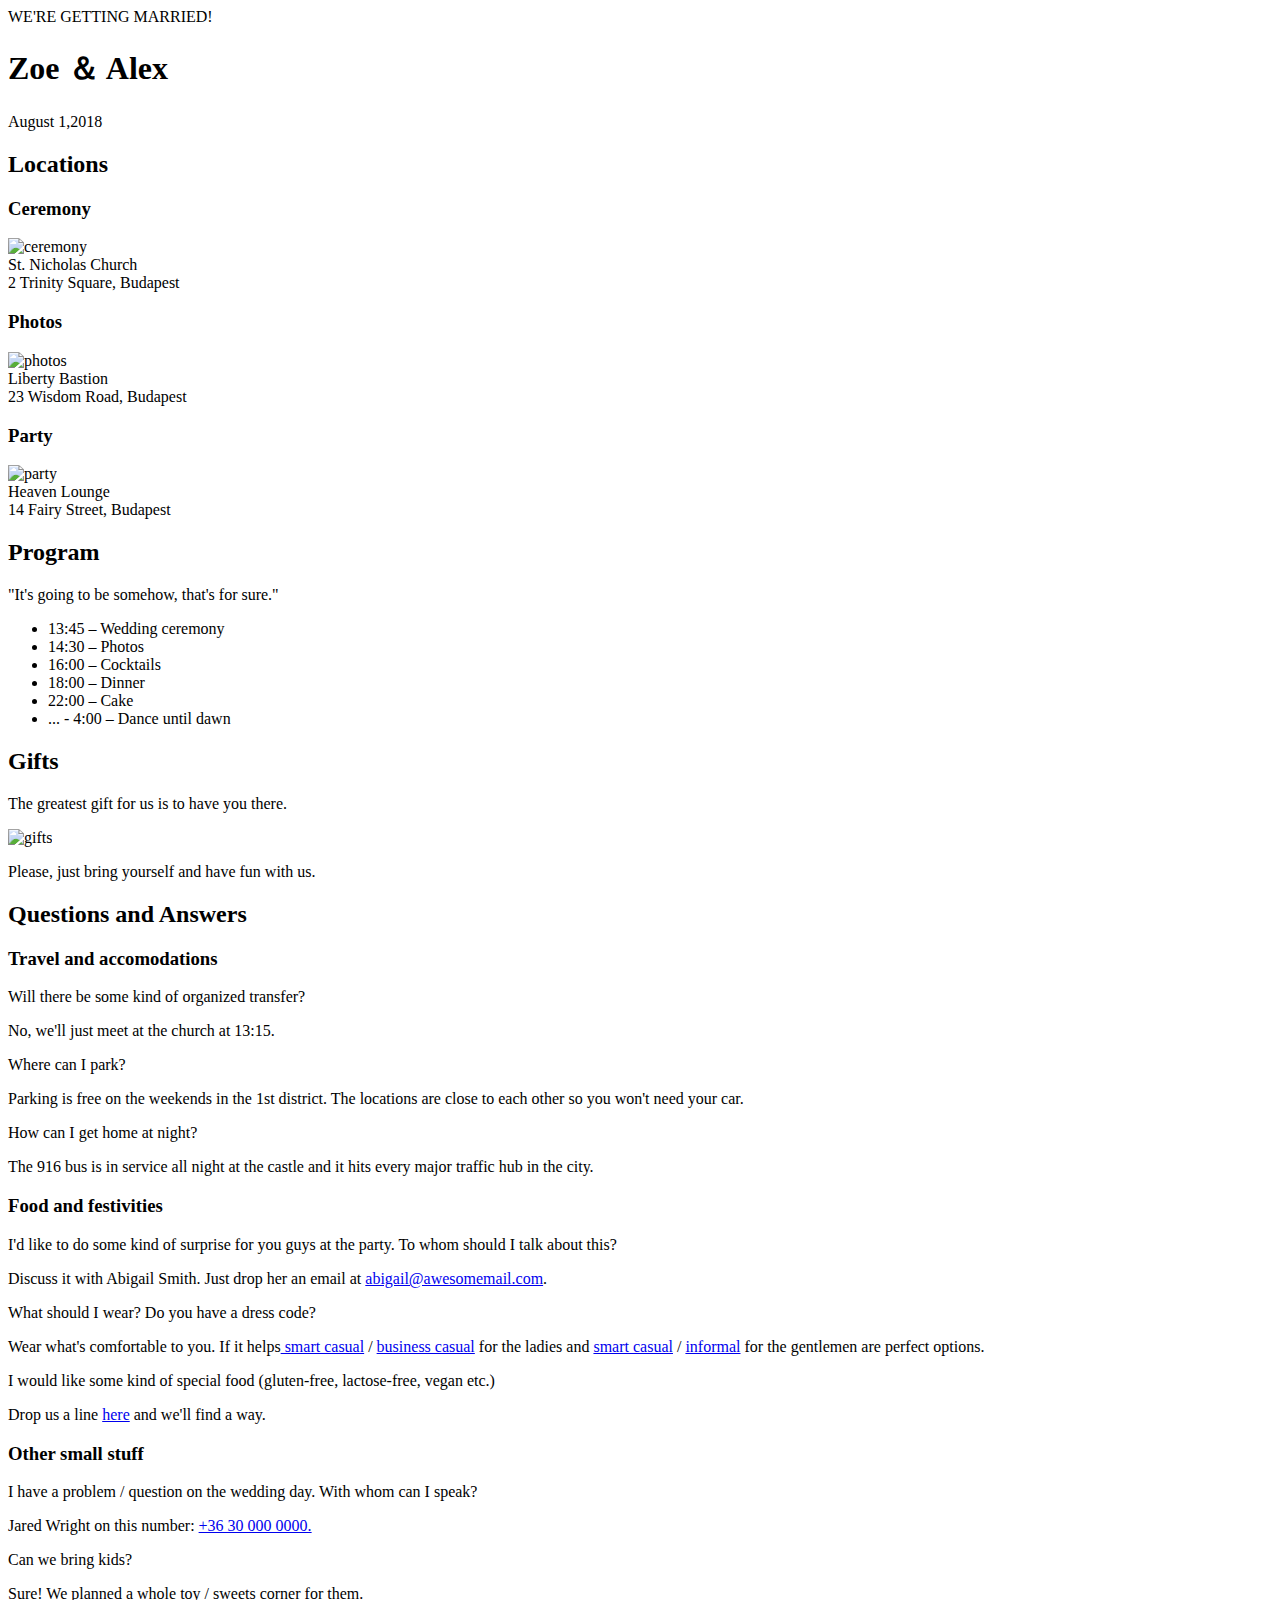
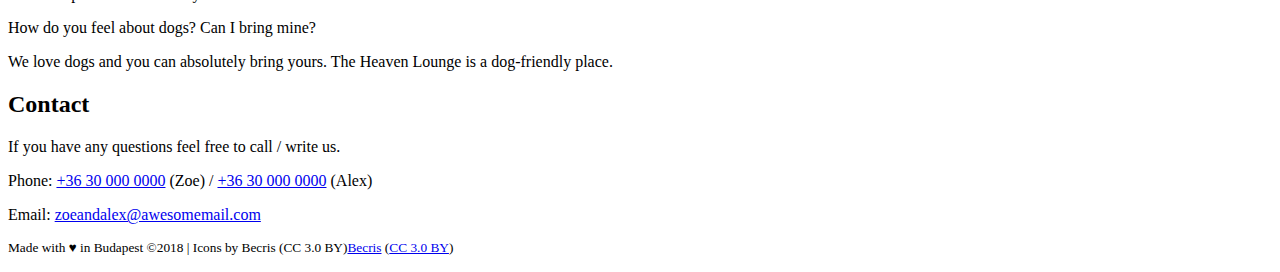
==== index.html @ 58a1e3f9 "html changes" ====
<html>
<head>
  <title>Zoe ＆ Alex</title>
  <meta charset="UTF-8">
  <meta name="viewport" content="width=device-width, initial-scale=1.0">
  <link rel="shortcut icon" type="image/x-icon" href="images/wedding-landing-favicon.png">
  <link rel="styleheet" href="https://cdnjs.cloudflare.com/ajax/libs/meyer-reset/2.0/reset.css">
  <link href="https://fonts.googleapis.com/css?family=Great+Vibes%7CMuli:400,700%7CLibre+Baskerville:300,400,700" rel="stylesheet">
  <link rel="stylesheet" type="text/css" href="css/main.css">
<body>
  <header class="cover">
    <div class="hero-text-wrapper">
      <div class="hero-text">
        <div class="tagline">WE'RE GETTING MARRIED!           </div>
        <h1>Zoe ＆ Alex</h1>
        <span class="date">August 1,2018</span>
      </div>
    </div>
  </header>
  <main>
    <section class="locations">
      <h2>Locations</h2>
      <div class="blurb">
        <h3>Ceremony</h3>
        <img src="https://codeberry-curriculum-assets.s3.eu-central-1.amazonaws.com/wsc/wedding-landing-ceremony.png" alt="ceremony">
        <div>St. Nicholas Church</div>
        <div> 2 Trinity Square, Budapest</div>
      </div>
      <div class="blurb">
        <h3>Photos</h3>
        <img src="https://codeberry-curriculum-assets.s3.eu-central-1.amazonaws.com/wsc/wedding-landing-photoshoot.png" alt="photos">
        <div>Liberty Bastion</div>
        <div>23 Wisdom Road, Budapest</div>
      </div>
      <div class="blurb">
        <h3>Party</h3>
        <img src="https://codeberry-curriculum-assets.s3.eu-central-1.amazonaws.com/wsc/wedding-landing-party.png" alt="party">
        <div>Heaven Lounge</div>
        <div>14 Fairy Street, Budapest</div>
      </div>
    </section>
    <section class="program">
      <h2>Program</h2>
      <div class="program-wrapper">
        <p>"It's going to be somehow, that's for sure."</p>
        <ul>
          <li>13:45 – Wedding ceremony</li>
          <li>14:30 – Photos</li>
          <li>16:00 – Cocktails</li>
          <li>18:00 – Dinner</li>
          <li>22:00 – Cake</li>
          <li>... - 4:00 – Dance until dawn</li>
        </ul>
      </div>
    </section>
    <section class="gifts">
      <h2>Gifts</h2>
      <p>The greatest gift for us is to have you there.</p>
      <img src="https://codeberry-curriculum-assets.s3.eu-central-1.amazonaws.com/wsc/wedding-landing-gifts.png" alt="gifts">
      <p>Please, just bring yourself and have fun with us.</p>
    </section>
    <section class="faq">
      <h2>Questions and Answers</h2>
      <div class="question-group">
        <h3>Travel and accomodations</h3>
        <p class="question">Will there be some kind of organized transfer?</p>
        <p class="answer">No, we'll just meet at the church at 13:15.</p>
        <p class="question">Where can I park?</p>
        <p class="answer">Parking is free on the weekends in the 1st district. The locations are close to each other so you won't need your car.</p>
        <p class="question">How can I get home at night?</p>
        <p class="answer">The 916 bus is in service all night at the castle and it hits every major traffic hub in the city.</p>
      </div>
      <div class="question-group">
        <h3>Food and festivities</h3>
        <p class="question">I'd like to do some kind of surprise for you guys at the party. To whom should I talk about this?</p>
        <p class="answer">Discuss it with Abigail Smith. Just drop her an email at <a href="mailto:abigail@awesomemail.com">abigail@awesomemail.com</a>.
        </p>
        <p class="question">What should I wear? Do you have a dress code?</p>
        <p class="answer">Wear what's comfortable to you. If it helps<a href="#" target="_blank"> smart casual</a> / <a href="#" target="_blank">business casual</a> for the ladies and <a href="#" target="_blank">smart casual</a> / <a href="#" target="_blank">informal</a> for the gentlemen are perfect options.</p>
        <p class="question">I would like some kind of special food (gluten-free, lactose-free, vegan etc.)</p>
        <p class="answer">Drop us a line <a href="mailto:zoeandalex@awesomemail.com">here</a> and we'll find a way.</p>
      </div>
      <div class="question-group">
        <h3>Other small stuff</h3>
        <p class="question">I have a problem / question on the wedding day. With whom can I speak?</p>
        <p class="answer">Jared Wright on this number: <a href="tel:+36300000000">+36 30 000 0000.</a><p>
        <p class="question">Can we bring kids?<p>
        <p class="answer">Sure! We planned a whole toy / sweets corner for them.<p>
        <p class="question">How do you feel about dogs? Can I bring mine?<p>
        <p class="answer">We love dogs and you can absolutely bring yours. The Heaven Lounge is a dog-friendly place.<p>
      </div>
    </section>
    <section class="contact">
      <h2>Contact</h2>
      <p>If you have any questions feel free to call / write us.</p>
      <p>Phone: <a href="tel:+36300000000">+36 30 000 0000</a> (Zoe) / <a href="tel:+36300000000">+36 30 000 0000</a> (Alex)</p>
      <p>Email: <a href="mailto:zoeandalex@awesomemail.com">zoeandalex@awesomemail.com</a></p>
    </section>
  </main>
  <footer>
    <div class="footer-wrapper">
      <p><small>Made with ♥ in Budapest ©2018 | Icons by Becris (CC 3.0 BY)<a href="http://www.flaticon.com/authors/becris" title="Becris">Becris</a> (<a href="http://creativecommons.org/licenses/by/3.0/" title="Creative Commons BY 3.0" target="_blank">CC 3.0 BY</a>)</small></p>
    </div>
  </footer>
</body>
</html>
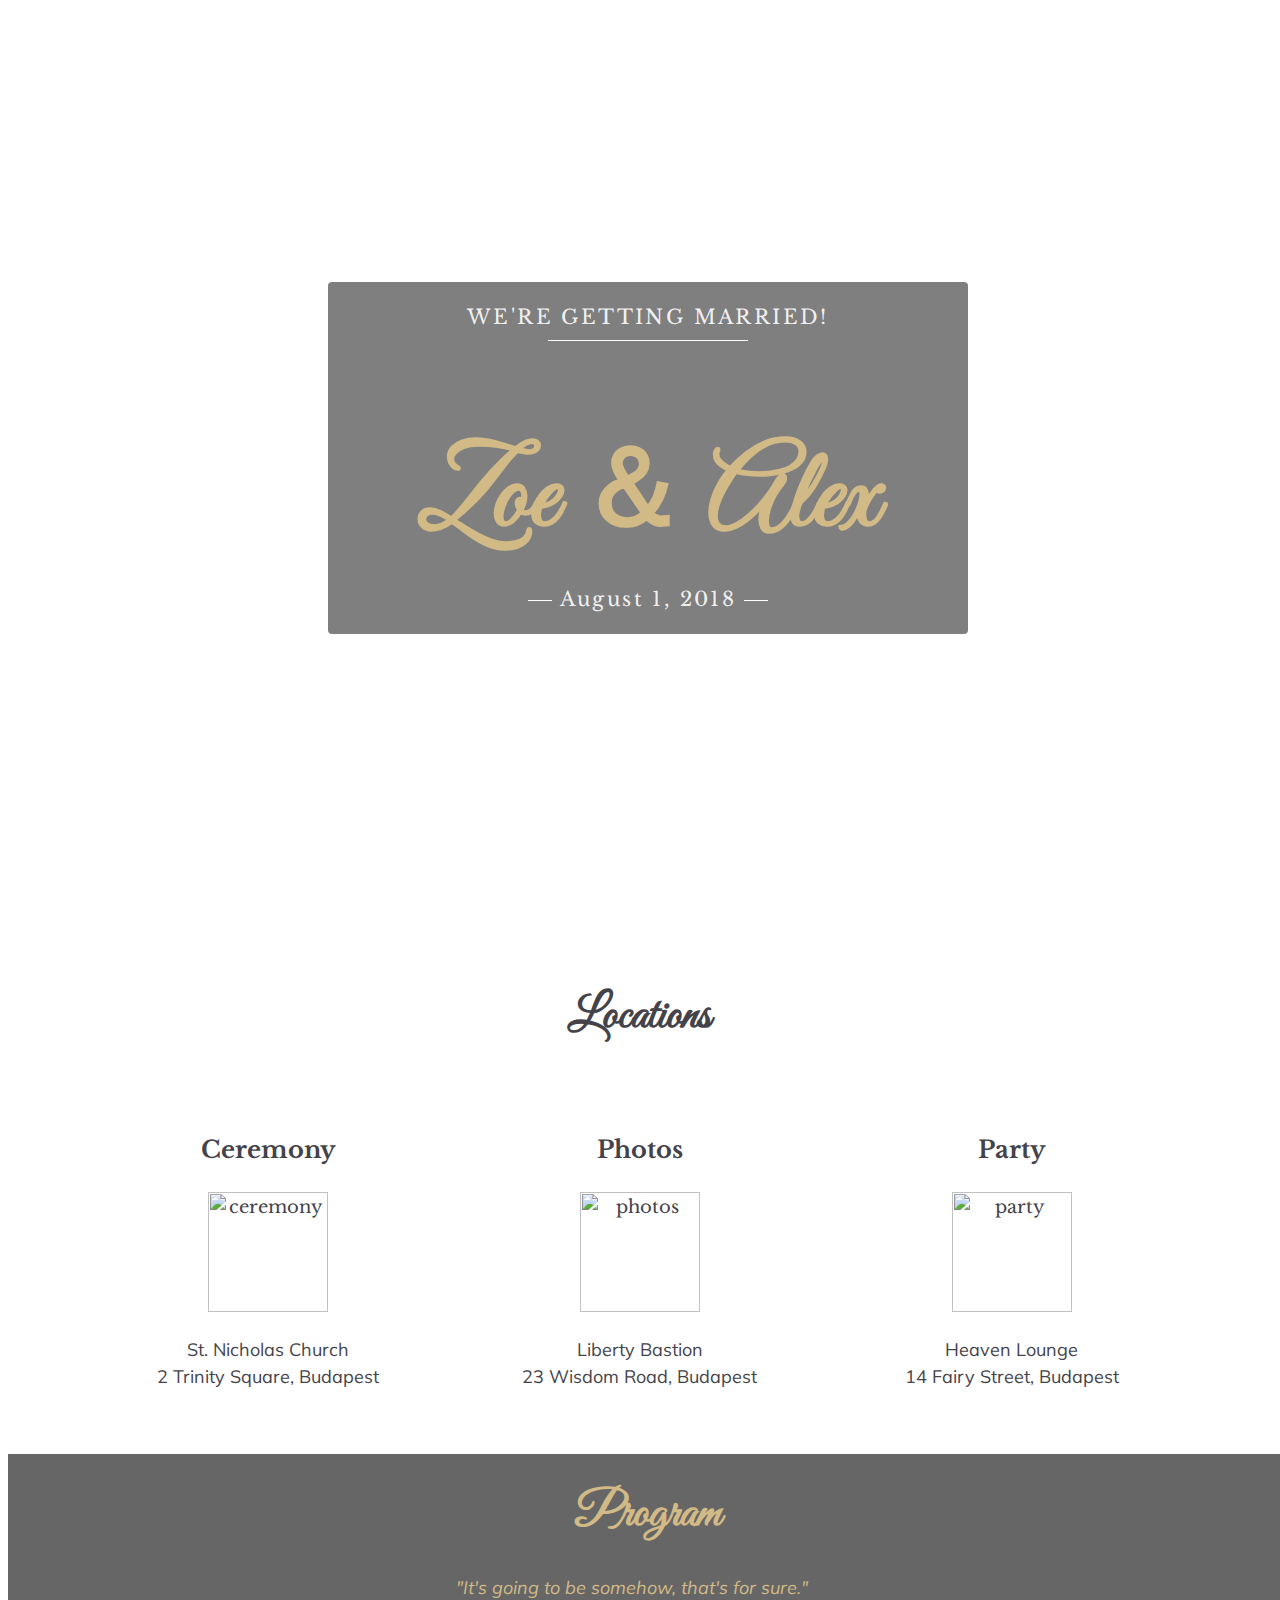
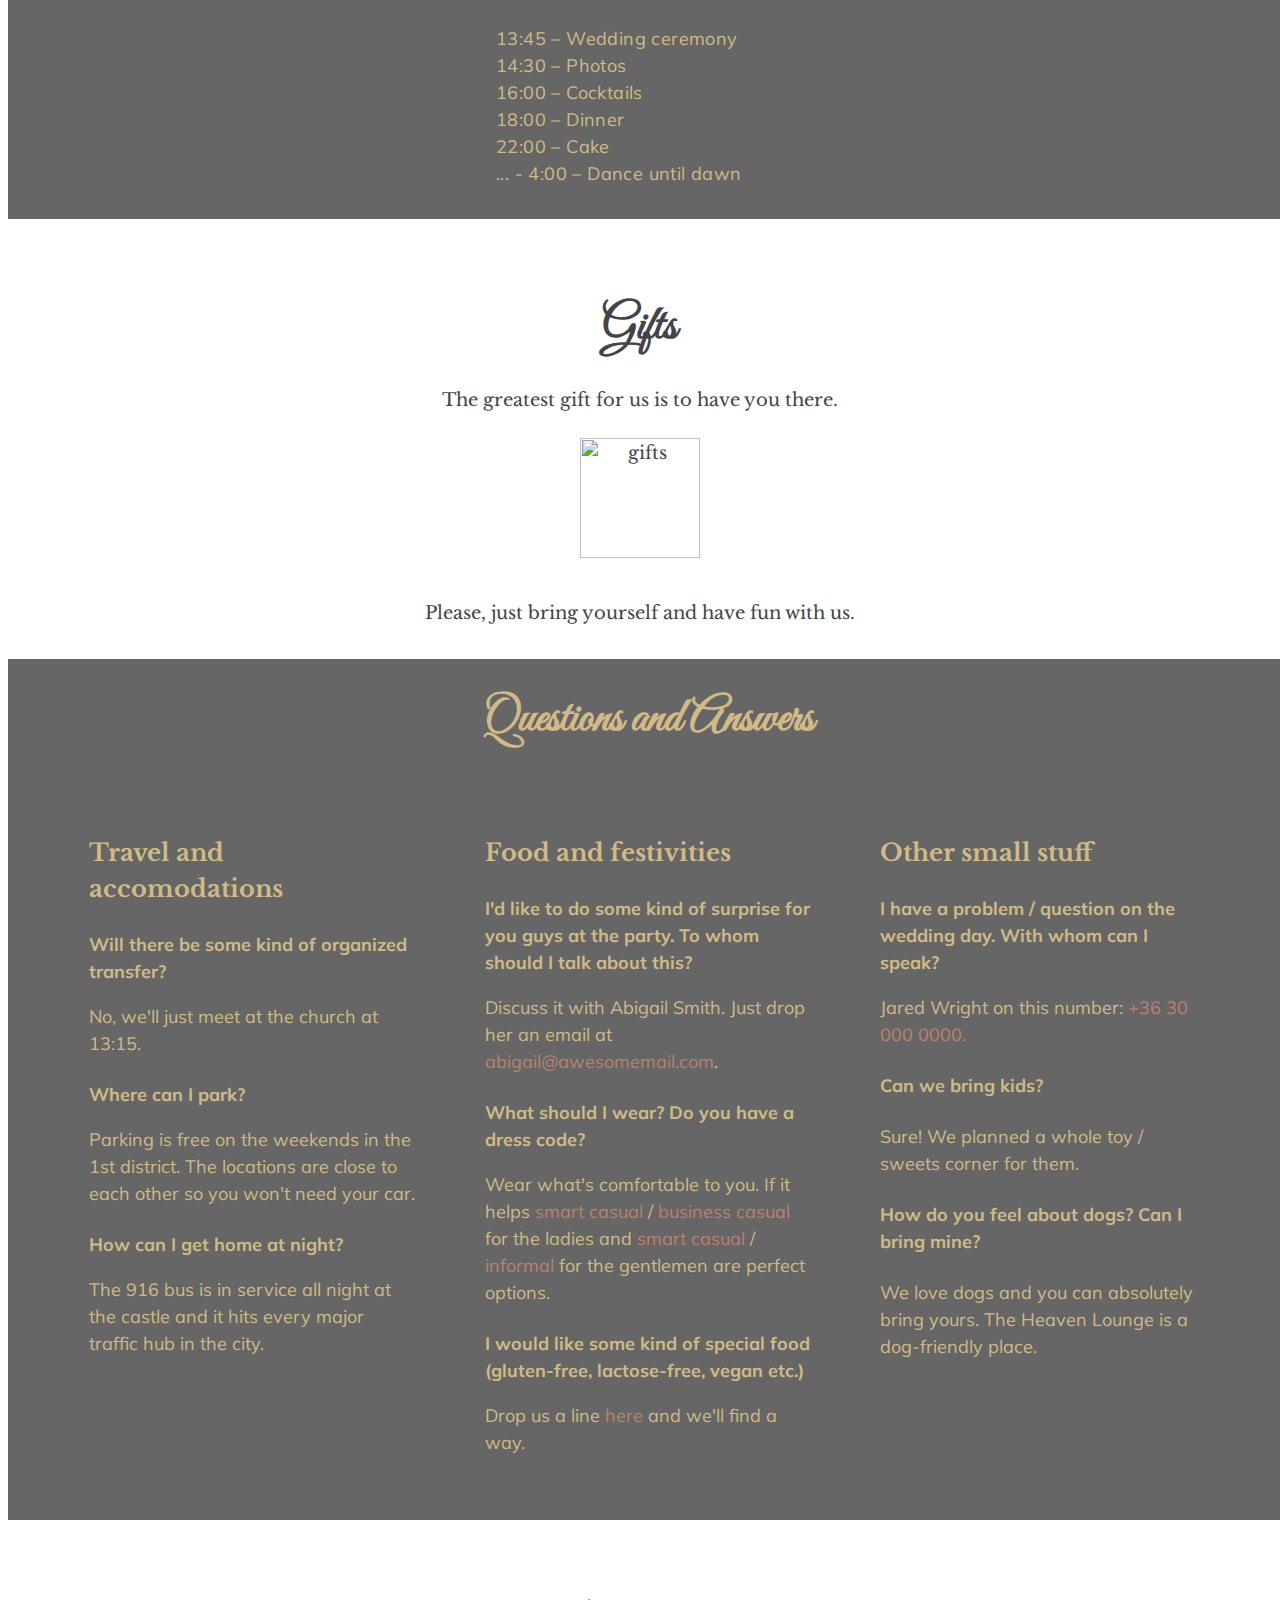
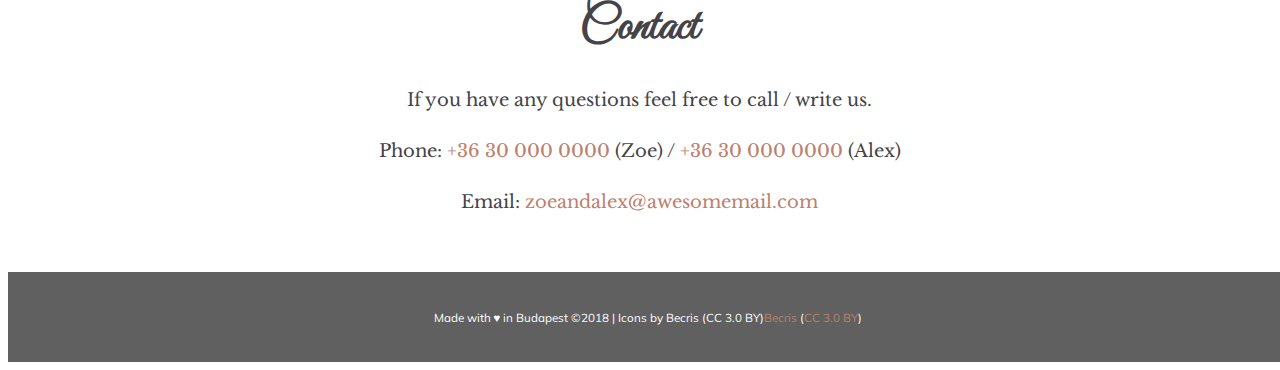
==== commit 96adddb3: "last changes" ====
--- a/index.html
+++ b/index.html
@@ -1,19 +1,19 @@
 <html>
 <head>
-  <title>Zoe ＆ Alex</title>
+  <title>Zoe-Alex</title>
   <meta charset="UTF-8">
   <meta name="viewport" content="width=device-width, initial-scale=1.0">
   <link rel="shortcut icon" type="image/x-icon" href="images/wedding-landing-favicon.png">
-  <link rel="styleheet" href="https://cdnjs.cloudflare.com/ajax/libs/meyer-reset/2.0/reset.css">
+  <link rel="stylesheet" href="https://cdnjs.cloudflare.com/ajax/libs/meyer-reset/2.0/reset.css">
+  <link rel="stylesheet" type="text/css" href="Zoe-Alex.css">
   <link href="https://fonts.googleapis.com/css?family=Great+Vibes%7CMuli:400,700%7CLibre+Baskerville:300,400,700" rel="stylesheet">
-  <link rel="stylesheet" type="text/css" href="css/main.css">
 <body>
   <header class="cover">
     <div class="hero-text-wrapper">
       <div class="hero-text">
         <div class="tagline">WE'RE GETTING MARRIED!           </div>
         <h1>Zoe ＆ Alex</h1>
-        <span class="date">August 1,2018</span>
+        <span class="date">August 1, 2018</span>
       </div>
     </div>
   </header>
--- a/Zoe-Alex.css
+++ b/Zoe-Alex.css
@@ -0,0 +1,341 @@
+* {
+    box-sizing: border-box;
+  }
+  
+  /* Single-direction margin declaration to establish vertical rhythm. */
+  h1,h2,h3,
+  ul,ol,
+  p,
+  img {
+      margin-bottom: 1.5rem;
+  }
+  
+  body {
+    background: url('https://codeberry-curriculum-assets.s3.eu-central-1.amazonaws.com/wsc/wedding-landing-background.png') repeat center;
+    font-family: 'Libre Baskerville', serif;
+    font-size: 1.125rem;
+    line-height: 1.5;
+    color: #444349;
+  }
+  
+  .locations,
+  .program,
+  .gifts,
+  .faq,
+  .contact {
+    width: 95%;
+    margin: 1.5rem auto;
+    padding: .5rem 1rem;
+    text-align: center;
+  }
+  
+  h1,
+  h2 {
+    font-family: 'Great Vibes', cursive;
+  }
+  
+  h2 {
+    font-size: 3rem;
+  }
+  
+  h3 {
+    font-size: 1.5rem;
+  }
+  
+  a {
+    text-decoration: none;
+    color: #bd806e;
+  }
+  
+  a:hover {
+    color: #eda087;
+    transition: color .15s ease-in-out;
+  }
+  
+  /* =============================
+  
+      HEADER STYLES
+  
+  =============================*/
+  
+  .cover {
+    background: url('https://codeberry-curriculum-assets.s3.eu-central-1.amazonaws.com/wsc/wedding-landing-cover.jpg') no-repeat 70% center/cover;
+    display: table;
+    text-align: center;
+    height: 100vh;
+    width: 100vw;
+  }
+  
+  .hero-text-wrapper {
+    display: table-cell;
+    vertical-align: middle;
+  }
+  
+  .hero-text {
+    margin: 0 auto;
+    padding: .625rem;
+    color: hsla(0,0%,100%,.9);
+    background: hsla(100,0%,0%,.5);
+  }
+  
+  .hero-text h1 {
+    font-size: 3.15rem;
+    color: #d2ba87;
+    margin-bottom: 0; 
+  }
+  
+  .tagline {
+    font-size: 1.25rem;
+    letter-spacing: .15rem;
+  }
+  
+  .tagline::after {
+    display: block;
+    content: "";
+    background-color: #fff;
+    height: 1px;
+    width: 12.515625rem;
+    margin: .5rem auto;
+  }
+  
+  .date {
+    font-size: 1.25rem;
+    letter-spacing: .15rem;
+    vertical-align: middle;
+  }
+  
+  .date::before,
+  .date::after {
+    display: inline-block;
+    content: "";
+    background-color: #fff;
+    height: 1px;
+    width: 1.5rem;
+    vertical-align: middle;
+    margin: 0 .5rem;
+  }
+  
+  /* =============================
+  
+        LOCATIONS STYLES
+  
+  =============================*/
+  
+  .blurb img {
+    height: 7.5rem;
+  }
+  
+  .blurb h3 {
+    font-weight: 700;
+  }
+  
+  .blurb div {
+    font-family: 'Muli', sans-serif;
+  }
+  
+  
+  .blurb::after {
+    content: "";
+    display: block;
+    height: .1875rem;
+    width: 25vw;
+    margin: 1.5rem auto;
+    background-color: #444349;
+  }
+  
+  /* =============================
+  
+          PROGRAM STYLES
+  
+  =============================*/
+  
+  .program {
+    width: 100vw;
+    text-align: left;
+    background: hsla(100,0%,0%,.6);
+    color: #d2ba87;
+    font-family: 'Muli', sans-serif;
+  }
+  
+  .program h2 {
+    font-family: 'Great Vibes', cursive;
+    margin-top: 1rem; 
+    text-align: center;
+  }
+  
+  .program p {
+    font-style: italic;
+  }
+  
+  .program ul {
+    letter-spacing: .025rem;
+    list-style-type: none 
+  }
+  
+  
+  /* =============================
+  
+          GIFTS STYLES
+  
+  =============================*/
+  
+  .gifts img {
+    height: 7.5rem;
+  }
+  
+  .gifts p:last-child {   
+    margin-bottom: 0;
+  }
+  
+  /* =============================
+  
+          FAQ STYLES
+  
+  =============================*/
+  
+  .faq {
+    background: hsla(100,0%,0%,.6);
+    color: #d2ba87;
+    width: 100vw;
+    text-align: center;
+  }
+  
+  .faq h2 {
+    margin-top: 1rem; /* To even out top and bottom margins. */
+  }
+  
+  .faq p {
+    font-family: 'Muli', sans-serif;
+    text-align: left;
+  }
+  
+  .question-group::after {
+    content: "";
+    display: block;
+    height: .1875rem;
+    width: 50vw;
+    margin: 1.5rem auto;
+    background-color: #d2ba87;
+  }
+  
+  .question {
+    font-weight: 700;
+    margin-bottom: .5rem;
+  }
+  
+  .answer {
+    margin-bottom: 1.5rem;
+  }
+  
+  /* =============================
+  
+          FOOTER STYLES
+  
+  =============================*/
+  
+  footer {
+    height: 10vh;
+    width: 100vw;
+    background-color: #606060;
+    color: #fff;
+    font-family: 'Muli', sans-serif;
+    display: table;
+    text-align: center;
+    font-size: .875rem;
+  }
+  
+  .footer-wrapper {
+    display: table-cell;
+    vertical-align: middle;
+    padding: .5rem 1rem;
+  }
+  
+  footer p {
+    margin-bottom: 0;
+  }
+  
+  footer small {
+    line-height: 1.5;
+  }
+  
+  @media (min-width: 768px) {
+  
+    .cover {
+      background: url('https://codeberry-curriculum-assets.s3.eu-central-1.amazonaws.com/wsc/wedding-landing-cover.jpg') no-repeat center/cover;
+    }
+  
+  }
+  
+  @media (min-width: 768px) {
+  
+    .hero-text {
+      padding: 1.25rem;
+      border-radius: 4px;
+      width: 50%;
+    }
+  
+    .hero-text h1 {
+      font-size: 7rem;
+    }
+  
+  }
+  
+  @media (min-width: 768px) {
+  
+    .tagline {
+      text-transform: uppercase;
+    }
+  
+  }
+  
+  @media (min-width: 768px) {
+  
+    .blurb {
+      display: inline-block;
+      width: 30%;
+      padding: 1.5rem;
+      margin: .5rem;
+    }
+  
+    .blurb::after {
+      display: none;
+    }
+  
+  }
+  
+  @media (min-width: 768px) {
+  
+    .program-wrapper {
+      width: 30vw;
+      margin: 0 auto;
+    }
+  
+  }
+  
+  @media (min-width: 768px) {
+  
+    .question-group {
+      display: inline-block;
+      width: 30%;
+      vertical-align: top;
+      padding: 1.5rem;
+      margin: .5rem;
+    }
+  
+    .question-group::after {
+      display: none;
+    }
+  
+    .question-group h3 {
+      text-align: left;
+    }
+  
+  }
+  
+  @media (min-width: 768px) {
+  
+    footer {
+      min-height: 7vh;
+    }
+  
+  }